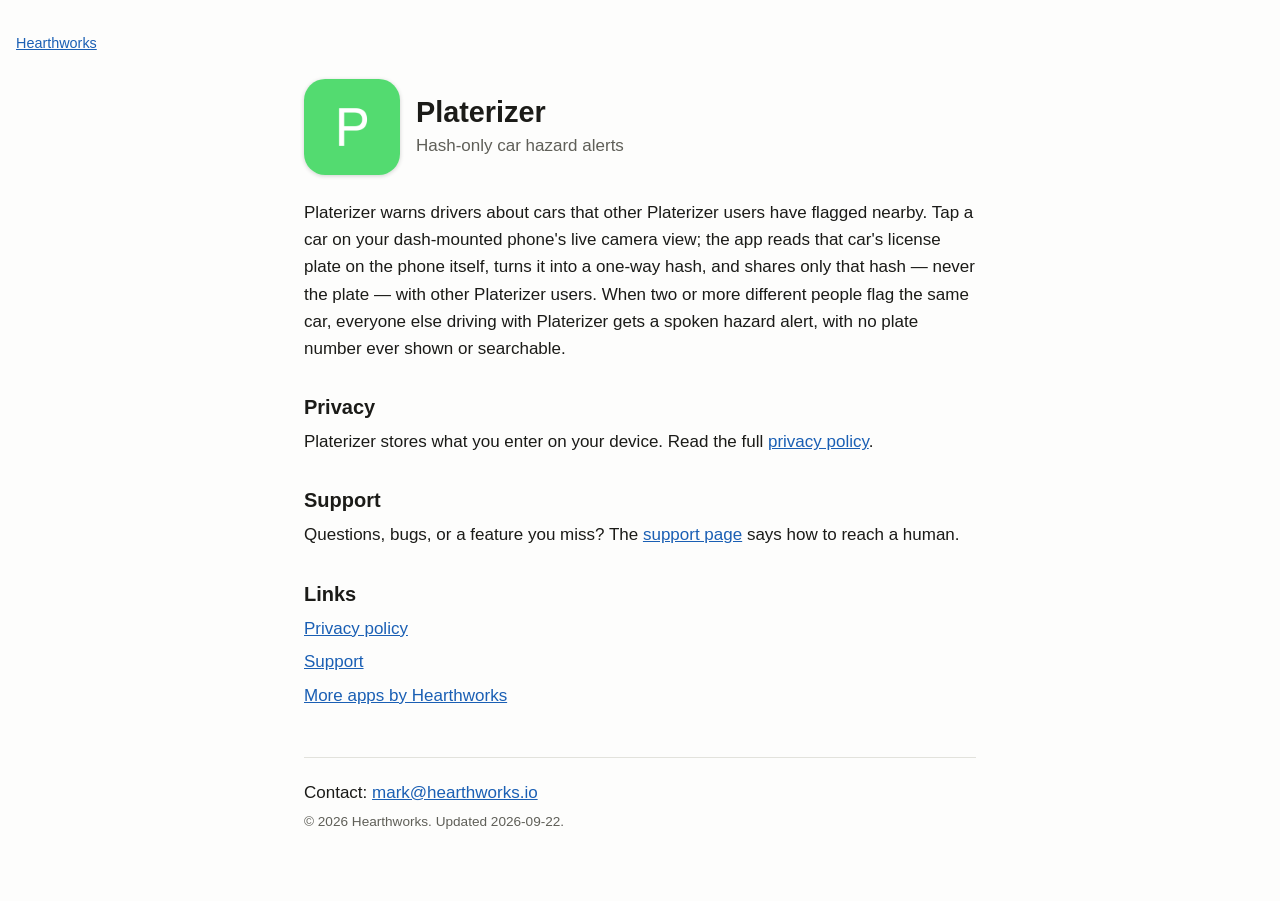
==== plate-probe/index.html @ c29e1499 "site: publish plate-probe tally 2026-09-22" ====
<!doctype html>
<html lang="en">
<head>
<meta charset="utf-8">
<meta name="viewport" content="width=device-width, initial-scale=1">
<title>Platerizer — Hearthworks</title>
<meta name="description" content="Platerizer warns drivers about cars that other Platerizer users have flagged nearby. Tap a car on your dash-mounted phone&#x27;s live camera view; the app reads that car&#x27;s license plate">
<link rel="stylesheet" href="../style.css">
</head>
<body>
<p class="nav"><a href="../">Hearthworks</a></p>
<header class="app-header">
<img class="icon" src="icon.png" alt="Platerizer app icon" width="96" height="96">
<div>
<h1>Platerizer</h1>
<p class="tagline">Hash-only car hazard alerts</p>
</div>
</header>
<main>
<p>Platerizer warns drivers about cars that other Platerizer users have flagged nearby. Tap a car on your dash-mounted phone's live camera view; the app reads that car's license plate on the phone itself, turns it into a one-way hash, and shares only that hash — never the plate — with other Platerizer users. When two or more different people flag the same car, everyone else driving with Platerizer gets a spoken hazard alert, with no plate number ever shown or searchable.</p>
<h2>Privacy</h2>
<p>Platerizer stores what you enter on your device. Read the full
<a href="privacy.html">privacy policy</a>.</p>
<h2>Support</h2>
<p>Questions, bugs, or a feature you miss? The <a href="support.html">support page</a> says how to
reach a human.</p>
<h2>Links</h2>
<ul class="links">
<li><a href="privacy.html">Privacy policy</a></li>
<li><a href="support.html">Support</a></li>
<li><a href="../">More apps by Hearthworks</a></li>
</ul>
</main>
<footer>

<p>Contact: <a href="mailto:mark@hearthworks.io">mark@hearthworks.io</a></p>
<p class="fine">&copy; 2026 Hearthworks. Updated 2026-09-22.</p>
</footer>
</body>
</html>
---- style.css ----
/* factory/templates/site/style.css — copied verbatim to site/style.css by render_site.py.
   One stylesheet for the whole factory site. System fonts, no webfonts, no JS, no frameworks. */

:root {
  color-scheme: light dark;
  --bg: #fdfdfc;
  --fg: #1b1b18;
  --muted: #5f5f58;
  --rule: #e2e2dc;
  --card: #ffffff;
  --link: #1a5fb4;
  --warn-bg: #fff6e0;
  --warn-fg: #7a4d00;
  --warn-rule: #e9c46a;
}

@media (prefers-color-scheme: dark) {
  :root {
    --bg: #16161a;
    --fg: #ececea;
    --muted: #a3a39c;
    --rule: #33333a;
    --card: #1e1e23;
    --link: #8ab4f8;
    --warn-bg: #2f2612;
    --warn-fg: #f0c674;
    --warn-rule: #7a5c1e;
  }
}

* { box-sizing: border-box; }

body {
  margin: 0;
  padding: 2rem 1rem 4rem;
  background: var(--bg);
  color: var(--fg);
  font: 17px/1.6 -apple-system, BlinkMacSystemFont, "Segoe UI", Roboto, Helvetica, Arial, sans-serif;
  -webkit-text-size-adjust: 100%;
}

body > * { max-width: 42rem; margin-left: auto; margin-right: auto; }

a { color: var(--link); }
a:hover { text-decoration: none; }

h1 { font-size: 1.8rem; line-height: 1.2; margin: 0 0 .25rem; }
h2 { font-size: 1.25rem; line-height: 1.3; margin: 2rem 0 .5rem; }
h3 { font-size: 1.05rem; margin: 1.5rem 0 .4rem; }

p, ul, ol, blockquote, table { margin: 0 0 1rem; }
ul, ol { padding-left: 1.4rem; }
li { margin: .25rem 0; }

code {
  font-family: ui-monospace, SFMono-Regular, Menlo, Consolas, monospace;
  font-size: .9em;
  background: var(--card);
  border: 1px solid var(--rule);
  border-radius: 4px;
  padding: .05em .3em;
}

pre {
  background: var(--card);
  border: 1px solid var(--rule);
  border-radius: 8px;
  padding: .75rem 1rem;
  overflow-x: auto;
}
pre code { background: none; border: 0; padding: 0; }

blockquote {
  border-left: 3px solid var(--rule);
  margin-left: 0;
  padding: .1rem 0 .1rem 1rem;
  color: var(--muted);
}

hr { border: 0; border-top: 1px solid var(--rule); margin: 2rem 0; }

/* Tables scroll rather than widening the page on a phone. */
.table-wrap { overflow-x: auto; margin: 0 0 1rem; }
table { border-collapse: collapse; width: 100%; font-size: .95rem; }
th, td { border: 1px solid var(--rule); padding: .4rem .6rem; text-align: left; vertical-align: top; }
th { background: var(--card); }

.nav { color: var(--muted); font-size: .9rem; margin: 0 0 1.5rem; }
.tagline { color: var(--muted); margin: 0 0 1.5rem; }
.lede { font-size: 1.1rem; }

.app-header { display: flex; gap: 1rem; align-items: center; flex-wrap: wrap; margin-bottom: 1.5rem; }
.app-header .icon { width: 96px; height: 96px; border-radius: 22%; box-shadow: 0 1px 4px rgba(0, 0, 0, .18); }
.app-header h1 { margin: 0; }
.app-header .tagline { margin: .2rem 0 0; }

.apps { list-style: none; padding: 0; }
.apps li { margin: 0 0 .75rem; }
.apps a {
  display: flex;
  gap: .9rem;
  align-items: center;
  padding: .75rem;
  border: 1px solid var(--rule);
  border-radius: 10px;
  background: var(--card);
  text-decoration: none;
  color: inherit;
}
.apps img { width: 56px; height: 56px; border-radius: 22%; }
.apps .name { font-weight: 600; }
.apps .sub { color: var(--muted); font-size: .9rem; display: block; }

.links { list-style: none; padding: 0; }
.links li { margin: .4rem 0; }

.human-required {
  background: var(--warn-bg);
  color: var(--warn-fg);
  border: 1px solid var(--warn-rule);
  border-radius: 8px;
  padding: .6rem .8rem;
  font-size: .9rem;
}

footer { border-top: 1px solid var(--rule); margin-top: 3rem; padding-top: 1rem; }
footer p { margin: .3rem 0; }
.fine { color: var(--muted); font-size: .85rem; }

@media (max-width: 420px) {
  body { padding: 1.25rem .9rem 3rem; font-size: 16px; }
  .app-header .icon { width: 72px; height: 72px; }
}
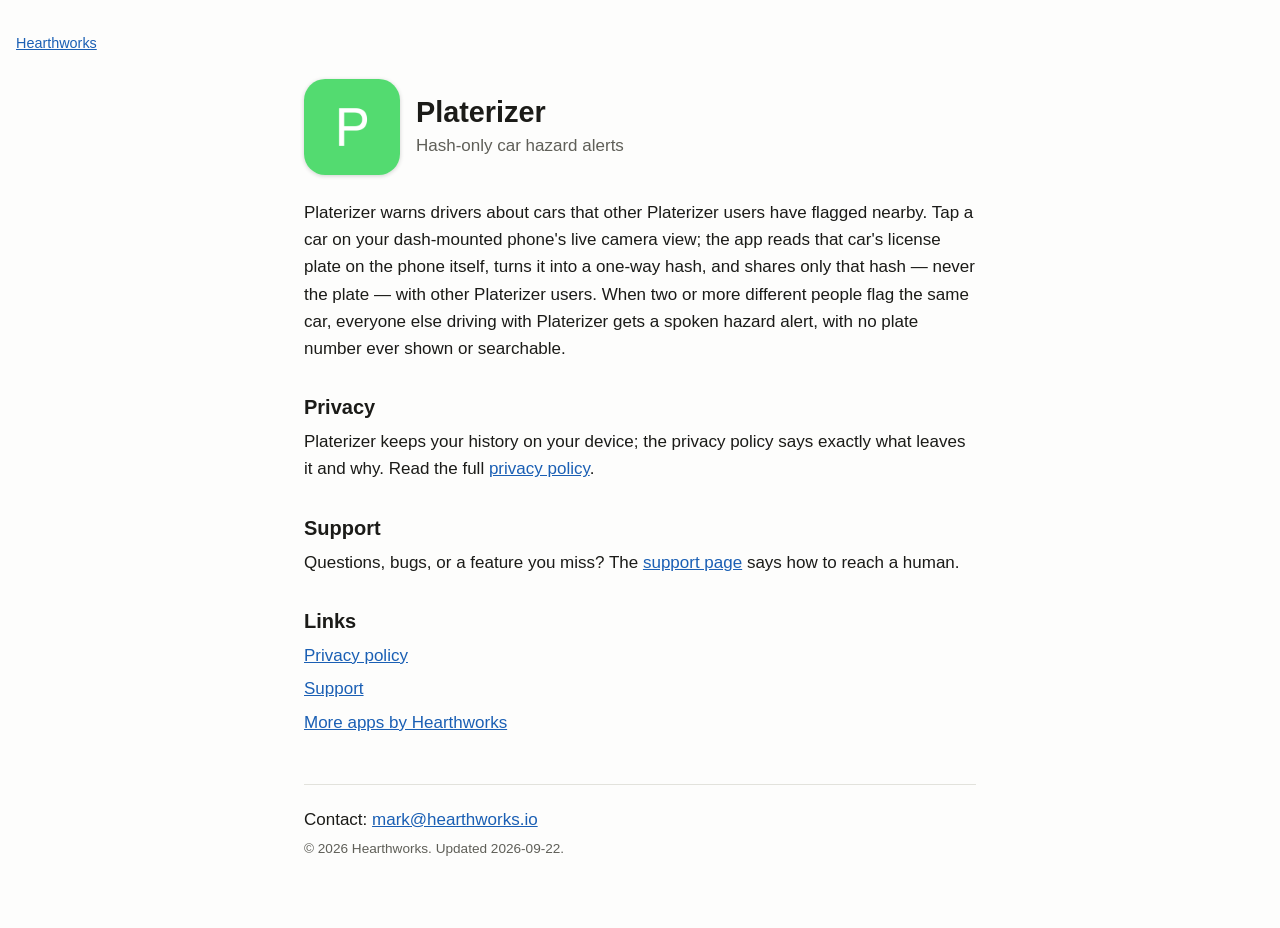
==== commit 75f5e9de: "site: publish plate-probe tally 2026-09-22" ====
--- a/plate-probe/index.html
+++ b/plate-probe/index.html
@@ -19,7 +19,7 @@
 <main>
 <p>Platerizer warns drivers about cars that other Platerizer users have flagged nearby. Tap a car on your dash-mounted phone's live camera view; the app reads that car's license plate on the phone itself, turns it into a one-way hash, and shares only that hash — never the plate — with other Platerizer users. When two or more different people flag the same car, everyone else driving with Platerizer gets a spoken hazard alert, with no plate number ever shown or searchable.</p>
 <h2>Privacy</h2>
-<p>Platerizer stores what you enter on your device. Read the full
+<p>Platerizer keeps your history on your device; the privacy policy says exactly what leaves it and why. Read the full
 <a href="privacy.html">privacy policy</a>.</p>
 <h2>Support</h2>
 <p>Questions, bugs, or a feature you miss? The <a href="support.html">support page</a> says how to
